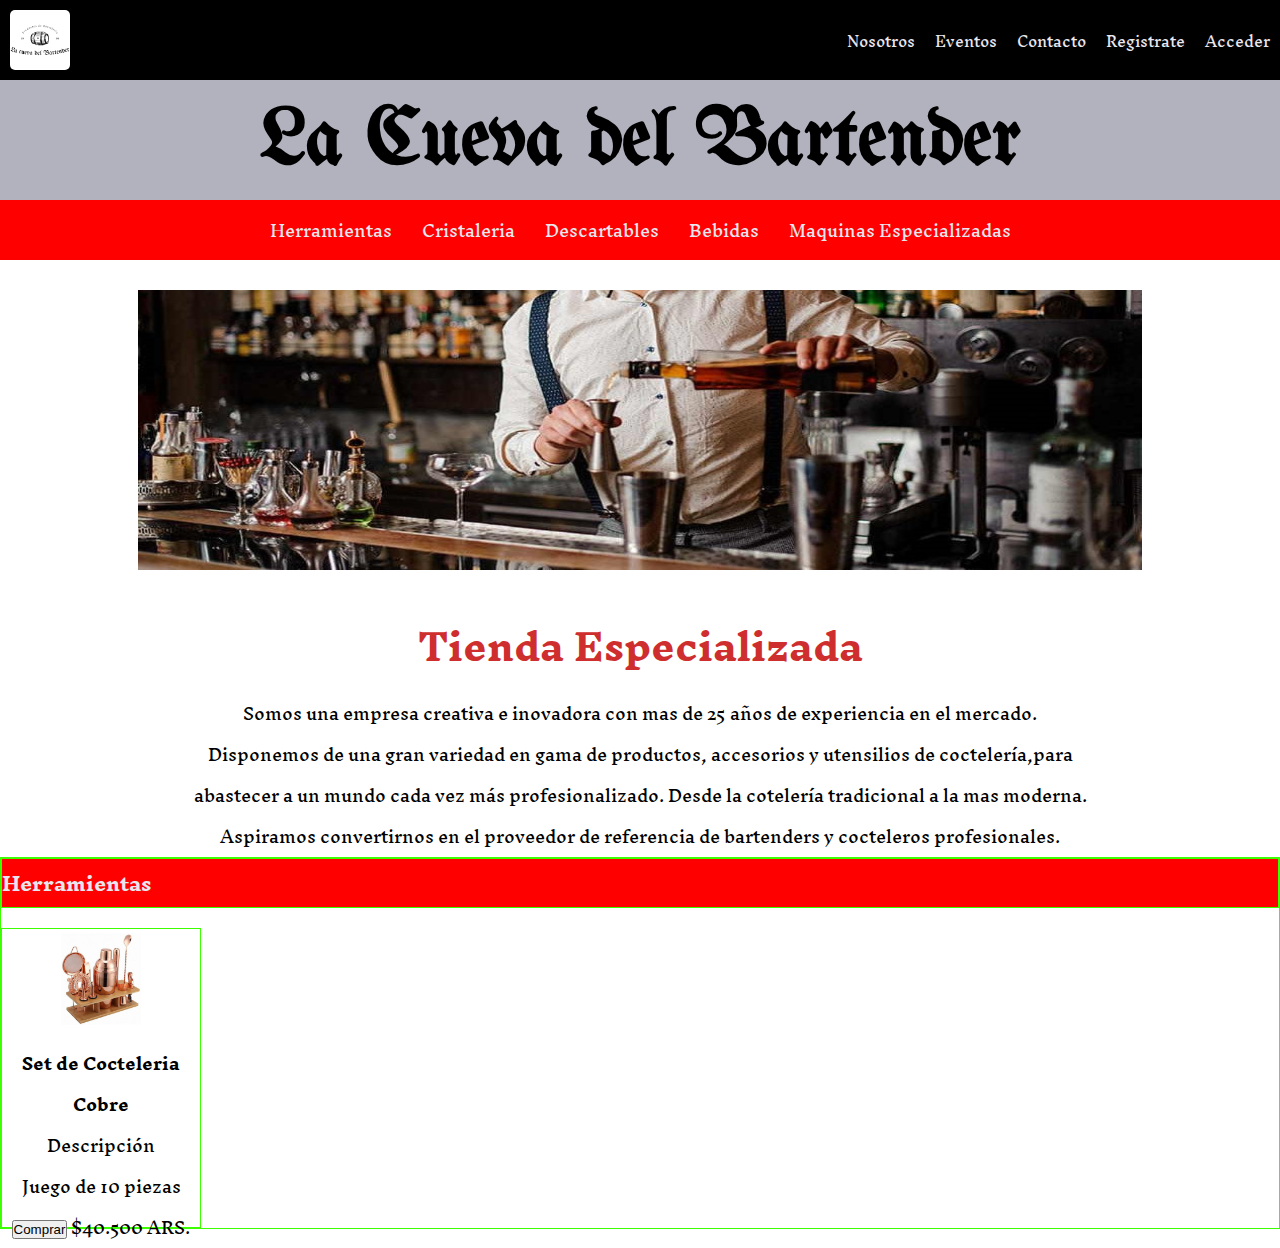
==== index.html @ c46cb863 "add navbar-about" ====
<!DOCTYPE html>
<html lang="en">
  <head>
    <meta charset="UTF-8" />
    <meta name="viewport" content="width=device-width, initial-scale=1.0" />
    <title>La cueva del Bartender</title>
    <link rel="stylesheet" href="/assets/css/styles.css" />
    <link rel="stylesheet" href="/assets/css/mediaqueries.css" />
  </head>
  <body>
    <header>
      <a href="#">
        <img src="/assets/img/Logo.png" alt="logo" class="Logo" />
      </a>
      <nav class="Navbar">
        <ul class="list-navbar">
          <li><a href="#">Nosotros</a></li>
          <li><a href="#">Eventos</a></li>
          <li><a href="#">Contacto</a></li>
          <li><a href="#">Registrate</a></li>
          <li><a href="# ">Acceder</a></li>
        </ul>
      </nav>
    </header>
    <main>
      <div class="page-tittle">
        <h1 class="tittle">La Cueva del Bartender</h1>
      </div>
      <div class="menu-productos">
        <ul class="list-product">
          <li><a href="#">Herramientas</a></li>
          <li><a href="#">Cristaleria</a></li>
          <li><a href="#">Descartables</a></li>
          <li><a href="#">Bebidas</a></li>
          <li><a href="#">Maquinas Especializadas</a></li>
        </ul>
      </div>
      <div class="presentacion">
        <img
          src="/assets/img/presentación.jpg"
          alt="presentación"
          class="presentacion--img"
        />
      </div>

      <div class="about">
        <h2>Tienda Especializada</h2>
        <p>
          Somos una empresa creativa e inovadora con mas de 25 años de
          experiencia en el mercado. Disponemos de una gran variedad en gama de
          productos, accesorios y utensilios de coctelería,para abastecer a un
          mundo cada vez más profesionalizado. Desde la cotelería tradicional a
          la mas moderna. Aspiramos convertirnos en el proveedor de referencia
          de bartenders y cocteleros profesionales.
        </p>
      </div>
      <section class="herramientas">
        <div class="herramientas--tittle">
          <h3>Herramientas</h3>
        </div>
        <div class="herramientas--productos">
          <div class="card-product product-1">
            <div class="product-img">
              <img
                src="/assets/img/set-coctelera.png"
                alt="coctelera"
                class="img"
              />
              <h4>Set de Cocteleria Cobre</h4>
            </div>
            <div class="product-info">
              <p>Descripción</p>
              <p>Juego de 10 piezas</p>
            </div>
            <div class="product-btn">
              <button class="btn">Comprar</button>
              <span>$40.500 ARS.</span>
            </div>
          </div>
        </div>
      </section>
    </main>
  </body>
</html>
---- assets/css/styles.css ----
@import url("https://fonts.googleapis.com/css2?family=Inknut+Antiqua:wght@300;400;500;600;700;800;900&family=UnifrakturMaguntia&display=swap");
* {
  margin: 0;
  padding: 0;
  box-sizing: border-box;
  list-style-type: none;
  text-decoration: none;
}

:root {
  /* Colores */
  --red: rgb(255, 0, 0);
  --redd: #cf2e2e;
  --black: rgb(0, 0, 0);
  --black2: #02050e;
  --gris: #292828d8;
  --gris2: #b2b2be;
  --white: rgb(255, 255, 255);
  --white2: #e9e6ed;
  /* Fonts */
  --maguntia: "UnifrakturMaguntia", cursive;
  --antiqua: "Inknut Antiqua", serif;
  --font-light: 300;
  --font-regular: 400;
  --font-semibold: 600;
  --font-bold: 700;
  --font-black: 900;

  /* Tamaños */
  --font-xs: 10px;
  --font-small: 14px;
  --font-medium: 16px;
  --font-large: 36px;
  --font-Extralarge: 42px;
  --font-Titte: 80px;
}

/* Header */

header {
  display: flex;
  justify-content: space-between;
  text-align: center;
  width: 100%;
  font-family: var(--antiqua);
  color: var(--white2);
  height: 80px;
  background: var(--black);
}

.Logo {
  height: 80px;
  width: 80px;
  padding: 10px;
  border-radius: 15px;
}

.Navbar {
  display: flex;
  justify-content: space-around;
  align-items: center;
  padding: 0px 10px;
}

.list-navbar {
  display: flex;
  justify-content: space-around;
  text-align: center;
  gap: 20px;
}

.list-navbar a {
  color: var(--white2);
  font-size: var(--font-small);
}

/* Main */

main {
  display: flex;
  flex-direction: column;
  justify-content: center;
  align-items: center;
  width: 100%;
}

.page-tittle {
  width: 100%;
  height: 120px;
  text-align: center;
  background: var(--gris2);
}

.tittle {
  font-family: var(--maguntia);
  font-size: var(--font-Titte);
  padding: 20px 0px;
}

.menu-productos {
  display: flex;
  justify-content: space-around;
  align-items: center;
  width: 100%;
  height: 60px;
  background: var(--red);
}
.list-product {
  display: flex;
  justify-content: center;
  text-align: center;
  gap: 30px;
  font-family: var(--antiqua);
  font-size: var(--font-medium);
}

.list-product a {
  color: var(--white2);
}
.presentacion {
  margin-top: 20px;
  width: 100%;
  height: 300px;
  display: flex;
  justify-content: center;
  background: var(--white);
}

.presentacion--img {
  width: 80%;
  padding: 10px;
}

.about {
  display: flex;
  flex-direction: column;
  align-items: center;
  text-align: center;
  width: 70%;
  margin-top: 20px;
  font-family: var(--antiqua);
}
.about h2 {
  font-size: var(--font-large);
  font-weight: var(--font-bold);
  color: var(--redd);
}

.about p {
  font-size: var(--font-medium);
}

/* Herramientas */

.herramientas {
  border: 1px solid rgb(60, 255, 0);
  display: flex;
  flex-direction: column;
  width: 100%;
  font-family: var(--antiqua);
}

.herramientas--tittle {
  border: 1px solid rgb(60, 255, 0);
  background: var(--red);
  color: var(--white2);
}

.herramientas--productos {
  display: flex;
  flex-wrap: wrap;
  margin-top: 20px;
}

.card-product {
  border: 1px solid rgb(60, 255, 0);
  display: flex;
  flex-direction: column;
  text-align: center;
  width: 200px;
  height: 300px;
}

.product-img .img {
  width: 100px;
  height: 100px;
}
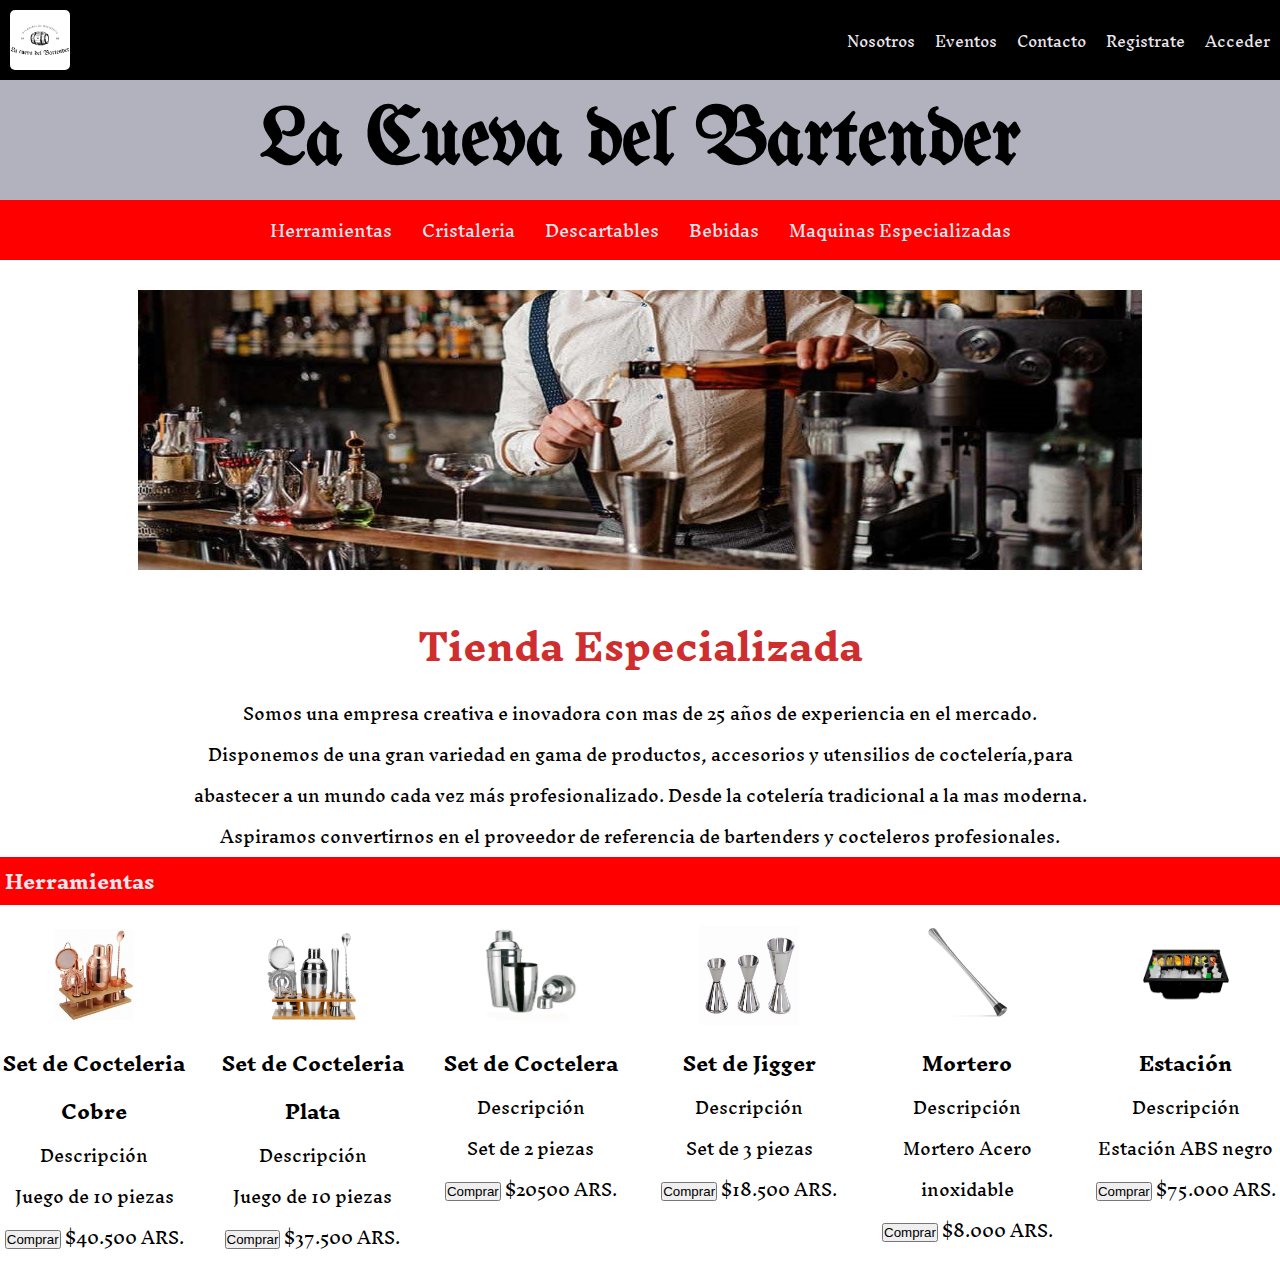
==== commit a5c75e14: "add-card" ====
--- a/index.html
+++ b/index.html
@@ -66,10 +66,10 @@
                 alt="coctelera"
                 class="img"
               />
-              <h4>Set de Cocteleria Cobre</h4>
+              <h3>Set de Cocteleria Cobre</h3>
             </div>
             <div class="product-info">
-              <p>Descripción</p>
+              <p class="info-tittle">Descripción</p>
               <p>Juego de 10 piezas</p>
             </div>
             <div class="product-btn">
@@ -77,6 +77,96 @@
               <span>$40.500 ARS.</span>
             </div>
           </div>
+          <div class="card-product product-2">
+            <div class="product-img">
+              <img
+                src="/assets/img/set-coctelera-plata.png"
+                alt="coctelera"
+                class="img"
+              />
+              <h3>Set de Cocteleria Plata</h3>
+            </div>
+            <div class="product-info">
+              <p class="info-tittle">Descripción</p>
+              <p>Juego de 10 piezas</p>
+            </div>
+            <div class="product-btn">
+              <button class="btn">Comprar</button>
+              <span>$37.500 ARS.</span>
+            </div>
+          </div>
+          <div class="card-product product-3">
+            <div class="product-img">
+              <img
+                src="/assets/img/set-coctelera.webp"
+                alt="coctelera"
+                class="img"
+              />
+              <h3>Set de Coctelera</h3>
+            </div>
+            <div class="product-info">
+              <p class="info-tittle">Descripción</p>
+              <p>Set de 2 piezas</p>
+            </div>
+            <div class="product-btn">
+              <button class="btn">Comprar</button>
+              <span>$20500 ARS.</span>
+            </div>
+          </div>
+          <div class="card-product product-4">
+            <div class="product-img">
+              <img
+                src="/assets/img/set-jigger.jpg"
+                alt="coctelera"
+                class="img"
+              />
+              <h3>Set de Jigger</h3>
+            </div>
+            <div class="product-info">
+              <p class="info-tittle">Descripción</p>
+              <p>Set de 3 piezas</p>
+            </div>
+            <div class="product-btn">
+              <button class="btn">Comprar</button>
+              <span>$18.500 ARS.</span>
+            </div>
+          </div>
+          <div class="card-product product-5">
+            <div class="product-img">
+              <img
+                src="/assets/img/mortero-inoxi.jpg"
+                alt="mortero"
+                class="img"
+              />
+              <h3>Mortero</h3>
+            </div>
+            <div class="product-info">
+              <p class="info-tittle">Descripción</p>
+              <p>Mortero Acero inoxidable</p>
+            </div>
+            <div class="product-btn">
+              <button class="btn">Comprar</button>
+              <span>$8.000 ARS.</span>
+            </div>
+          </div>
+          <div class="card-product product-6">
+            <div class="product-img">
+              <img
+                src="/assets/img/estacion-t-abs.jpg"
+                alt="estacion"
+                class="img"
+              />
+              <h3>Estación</h3>
+            </div>
+            <div class="product-info">
+              <p class="info-tittle">Descripción</p>
+              <p>Estación ABS negro</p>
+            </div>
+            <div class="product-btn">
+              <button class="btn">Comprar</button>
+              <span>$75.000 ARS.</span>
+            </div>
+          </div>
         </div>
       </section>
     </main>
--- a/assets/css/styles.css
+++ b/assets/css/styles.css
@@ -153,7 +153,6 @@
 /* Herramientas */
 
 .herramientas {
-  border: 1px solid rgb(60, 255, 0);
   display: flex;
   flex-direction: column;
   width: 100%;
@@ -161,27 +160,33 @@
 }
 
 .herramientas--tittle {
-  border: 1px solid rgb(60, 255, 0);
   background: var(--red);
   color: var(--white2);
+  padding: 0px 5px;
 }
 
 .herramientas--productos {
   display: flex;
-  flex-wrap: wrap;
+  justify-content: center;
+  align-items: center;
+  gap: 30px;
   margin-top: 20px;
 }
 
 .card-product {
-  border: 1px solid rgb(60, 255, 0);
   display: flex;
   flex-direction: column;
   text-align: center;
   width: 200px;
-  height: 300px;
+  height: 350px;
 }
 
 .product-img .img {
   width: 100px;
   height: 100px;
 }
+
+.product-info {
+  display: flex;
+  flex-direction: column;
+}
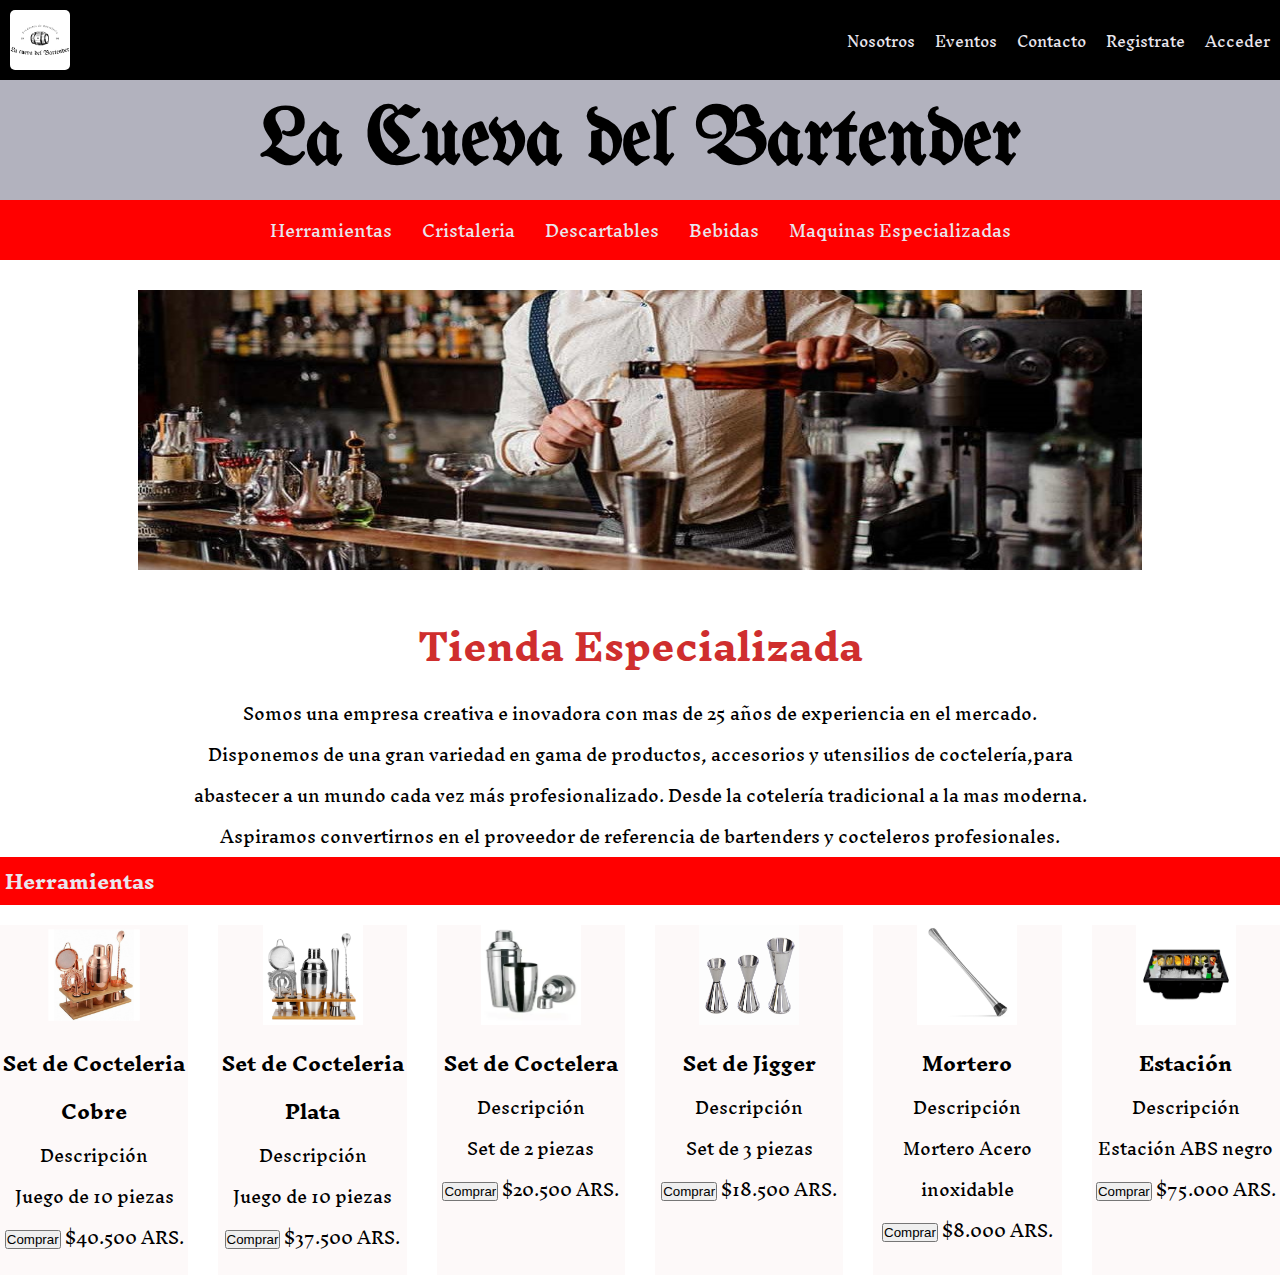
==== commit 7136117d: "add-color" ====
--- a/index.html
+++ b/index.html
@@ -110,7 +110,7 @@
             </div>
             <div class="product-btn">
               <button class="btn">Comprar</button>
-              <span>$20500 ARS.</span>
+              <span>$20.500 ARS.</span>
             </div>
           </div>
           <div class="card-product product-4">
--- a/assets/css/styles.css
+++ b/assets/css/styles.css
@@ -15,6 +15,7 @@
   --black2: #02050e;
   --gris: #292828d8;
   --gris2: #b2b2be;
+  --gris3: #fdf9f9;
   --white: rgb(255, 255, 255);
   --white2: #e9e6ed;
   /* Fonts */
@@ -179,6 +180,7 @@
   text-align: center;
   width: 200px;
   height: 350px;
+  background: var(--gris3);
 }
 
 .product-img .img {
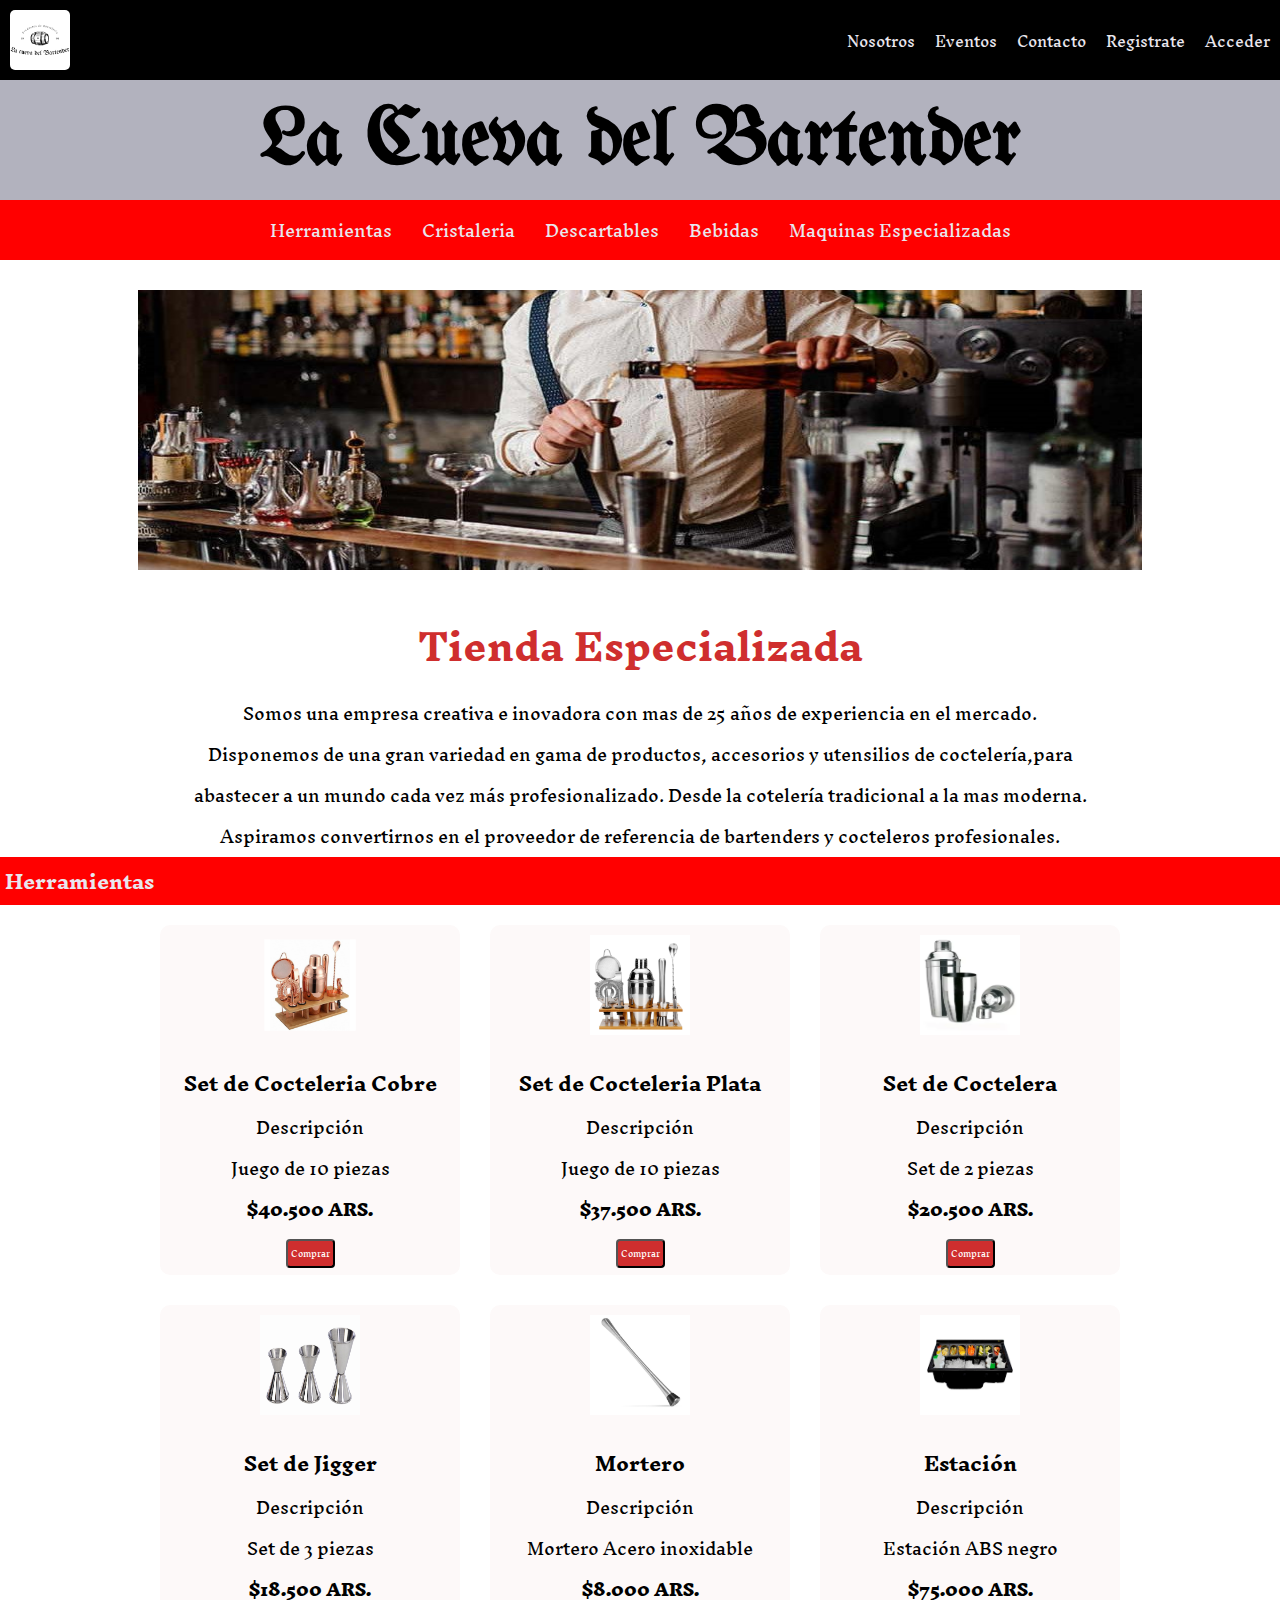
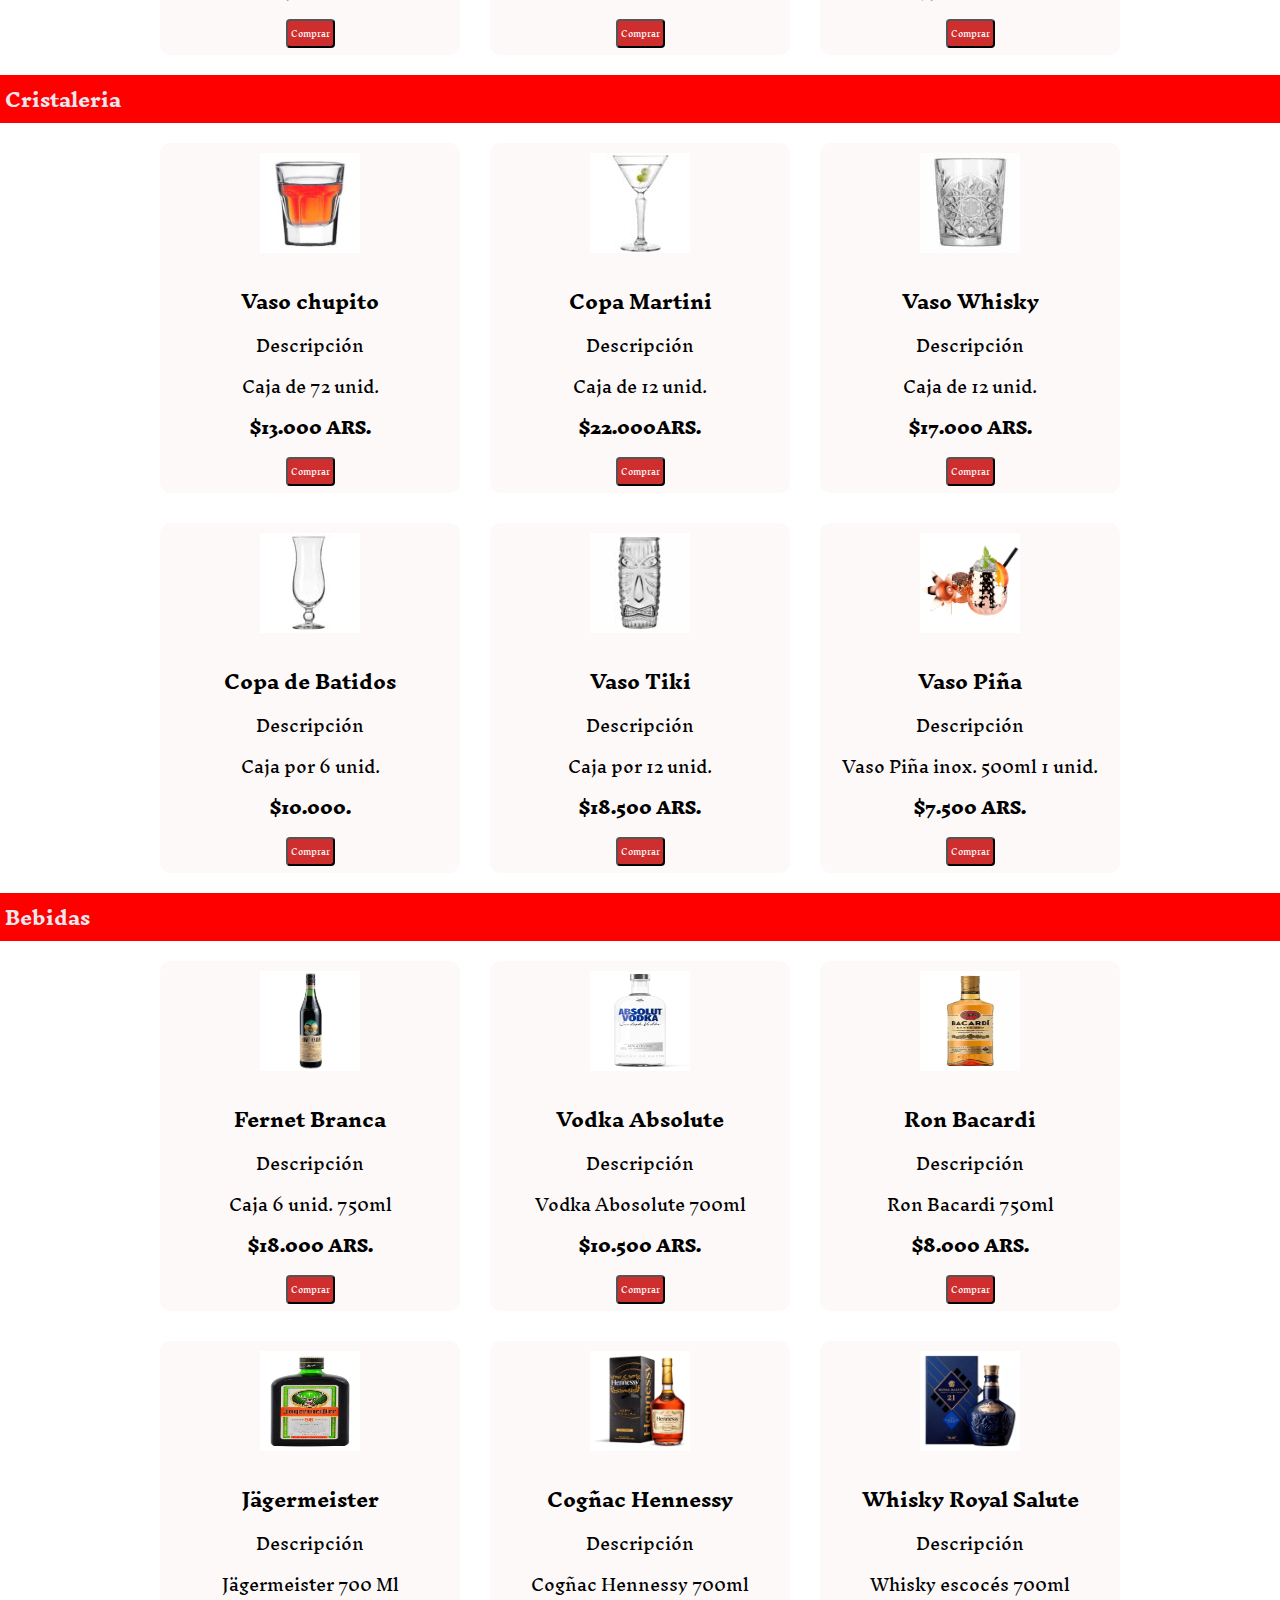
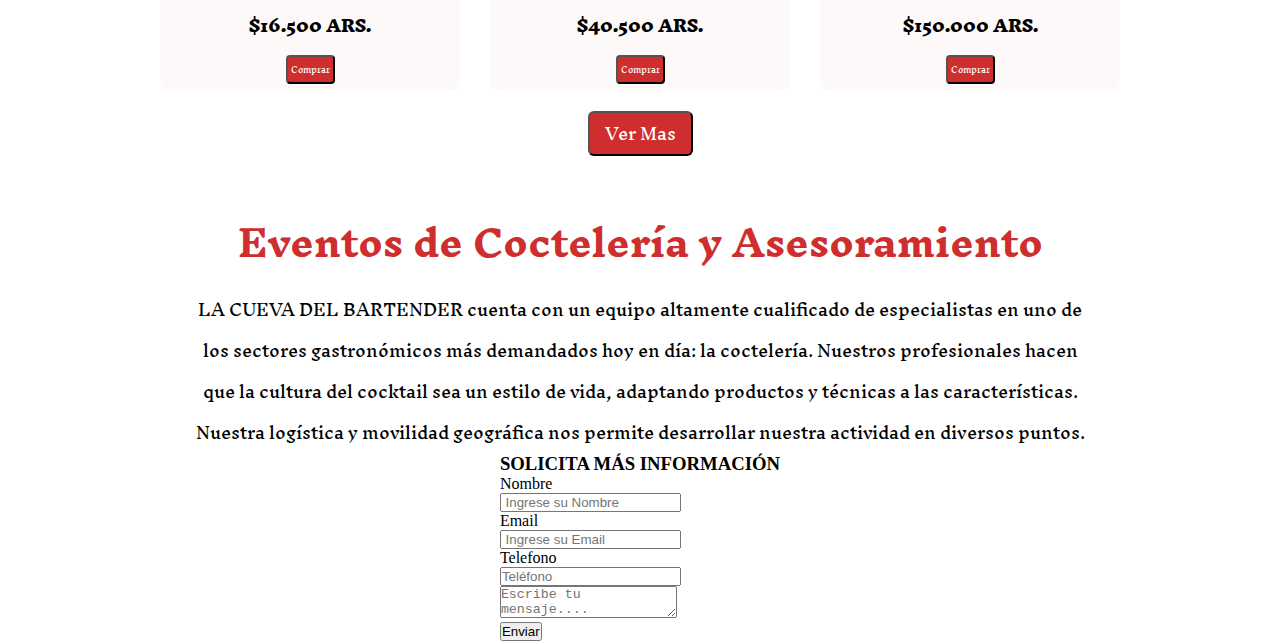
==== commit e56cc415: "add-cambios" ====
--- a/index.html
+++ b/index.html
@@ -14,7 +14,7 @@
       </a>
       <nav class="Navbar">
         <ul class="list-navbar">
-          <li><a href="#">Nosotros</a></li>
+          <li><a href="#about">Nosotros</a></li>
           <li><a href="#">Eventos</a></li>
           <li><a href="#">Contacto</a></li>
           <li><a href="#">Registrate</a></li>
@@ -43,7 +43,7 @@
         />
       </div>
 
-      <div class="about">
+      <div id="about" class="about">
         <h2>Tienda Especializada</h2>
         <p>
           Somos una empresa creativa e inovadora con mas de 25 años de
@@ -71,10 +71,10 @@
             <div class="product-info">
               <p class="info-tittle">Descripción</p>
               <p>Juego de 10 piezas</p>
-            </div>
-            <div class="product-btn">
-              <button class="btn">Comprar</button>
               <span>$40.500 ARS.</span>
+            </div>
+            <div class="product-btn">
+              <button class="btn">Comprar</button>
             </div>
           </div>
           <div class="card-product product-2">
@@ -89,10 +89,10 @@
             <div class="product-info">
               <p class="info-tittle">Descripción</p>
               <p>Juego de 10 piezas</p>
-            </div>
-            <div class="product-btn">
-              <button class="btn">Comprar</button>
               <span>$37.500 ARS.</span>
+            </div>
+            <div class="product-btn">
+              <button class="btn">Comprar</button>
             </div>
           </div>
           <div class="card-product product-3">
@@ -107,10 +107,10 @@
             <div class="product-info">
               <p class="info-tittle">Descripción</p>
               <p>Set de 2 piezas</p>
-            </div>
-            <div class="product-btn">
-              <button class="btn">Comprar</button>
               <span>$20.500 ARS.</span>
+            </div>
+            <div class="product-btn">
+              <button class="btn">Comprar</button>
             </div>
           </div>
           <div class="card-product product-4">
@@ -125,10 +125,10 @@
             <div class="product-info">
               <p class="info-tittle">Descripción</p>
               <p>Set de 3 piezas</p>
-            </div>
-            <div class="product-btn">
-              <button class="btn">Comprar</button>
               <span>$18.500 ARS.</span>
+            </div>
+            <div class="product-btn">
+              <button class="btn">Comprar</button>
             </div>
           </div>
           <div class="card-product product-5">
@@ -143,10 +143,10 @@
             <div class="product-info">
               <p class="info-tittle">Descripción</p>
               <p>Mortero Acero inoxidable</p>
-            </div>
-            <div class="product-btn">
-              <button class="btn">Comprar</button>
               <span>$8.000 ARS.</span>
+            </div>
+            <div class="product-btn">
+              <button class="btn">Comprar</button>
             </div>
           </div>
           <div class="card-product product-6">
@@ -161,11 +161,236 @@
             <div class="product-info">
               <p class="info-tittle">Descripción</p>
               <p>Estación ABS negro</p>
-            </div>
-            <div class="product-btn">
-              <button class="btn">Comprar</button>
               <span>$75.000 ARS.</span>
             </div>
+            <div class="product-btn">
+              <button class="btn">Comprar</button>
+            </div>
+          </div>
+        </div>
+      </section>
+      <section class="Cristaleria">
+        <div class="Cristaleria--tittle">
+          <h3>Cristaleria</h3>
+        </div>
+        <div class="Cristaleria--productos">
+          <div class="card-product product-7">
+            <div class="product-img">
+              <img src="/assets/img/Short.jpg" alt="Short" class="img" />
+              <h3>Vaso chupito</h3>
+            </div>
+            <div class="product-info">
+              <p class="info-tittle">Descripción</p>
+              <p>Caja de 72 unid.</p>
+              <span>$13.000 ARS.</span>
+            </div>
+            <div class="product-btn">
+              <button class="btn">Comprar</button>
+            </div>
+          </div>
+          <div class="card-product product-8">
+            <div class="product-img">
+              <img src="/assets/img/Martini.jpg" alt="Martini" class="img" />
+              <h3>Copa Martini</h3>
+            </div>
+            <div class="product-info">
+              <p class="info-tittle">Descripción</p>
+              <p>Caja de 12 unid.</p>
+              <span>$22.000ARS.</span>
+            </div>
+            <div class="product-btn">
+              <button class="btn">Comprar</button>
+            </div>
+          </div>
+          <div class="card-product product-9">
+            <div class="product-img">
+              <img src="/assets/img/Whisky.jpg" alt="Whisky" class="img" />
+              <h3>Vaso Whisky</h3>
+            </div>
+            <div class="product-info">
+              <p class="info-tittle">Descripción</p>
+              <p>Caja de 12 unid.</p>
+              <span>$17.000 ARS.</span>
+            </div>
+            <div class="product-btn">
+              <button class="btn">Comprar</button>
+            </div>
+          </div>
+          <div class="card-product product-10">
+            <div class="product-img">
+              <img src="/assets/img/batido.jpg" alt="Batido" class="img" />
+              <h3>Copa de Batidos</h3>
+            </div>
+            <div class="product-info">
+              <p class="info-tittle">Descripción</p>
+              <p>Caja por 6 unid.</p>
+              <span>$10.000.</span>
+            </div>
+            <div class="product-btn">
+              <button class="btn">Comprar</button>
+            </div>
+          </div>
+          <div class="card-product product-11">
+            <div class="product-img">
+              <img src="/assets/img/Tiki.jpg" alt="Tiki" class="img" />
+              <h3>Vaso Tiki</h3>
+            </div>
+            <div class="product-info">
+              <p class="info-tittle">Descripción</p>
+              <p>Caja por 12 unid.</p>
+              <span>$18.500 ARS.</span>
+            </div>
+            <div class="product-btn">
+              <button class="btn">Comprar</button>
+            </div>
+          </div>
+          <div class="card-product product-12">
+            <div class="product-img">
+              <img src="/assets/img/vasopiña.jpg" alt="Piña" class="img" />
+              <h3>Vaso Piña</h3>
+            </div>
+            <div class="product-info">
+              <p class="info-tittle">Descripción</p>
+              <p>Vaso Piña inox. 500ml 1 unid.</p>
+              <span>$7.500 ARS.</span>
+            </div>
+            <div class="product-btn">
+              <button class="btn">Comprar</button>
+            </div>
+          </div>
+        </div>
+      </section>
+      <section class="Bebidas">
+        <div class="Bebidas--tittle">
+          <h3>Bebidas</h3>
+        </div>
+        <div class="Bebidas--productos">
+          <div class="card-product product-13">
+            <div class="product-img">
+              <img src="/assets/img/Fernet.jpg" alt="Fernet" class="img" />
+              <h3>Fernet Branca</h3>
+            </div>
+            <div class="product-info">
+              <p class="info-tittle">Descripción</p>
+              <p>Caja 6 unid. 750ml</p>
+              <span>$18.000 ARS.</span>
+            </div>
+            <div class="product-btn">
+              <button class="btn">Comprar</button>
+            </div>
+          </div>
+          <div class="card-product product-14">
+            <div class="product-img">
+              <img src="/assets/img/Vodka.webp" alt="Vodka" class="img" />
+              <h3>Vodka Absolute</h3>
+            </div>
+            <div class="product-info">
+              <p class="info-tittle">Descripción</p>
+              <p>Vodka Abosolute 700ml</p>
+              <span>$10.500 ARS.</span>
+            </div>
+            <div class="product-btn">
+              <button class="btn">Comprar</button>
+            </div>
+          </div>
+          <div class="card-product product-15">
+            <div class="product-img">
+              <img src="/assets/img/Ron.webp" alt="Ron" class="img" />
+              <h3>Ron Bacardi</h3>
+            </div>
+            <div class="product-info">
+              <p class="info-tittle">Descripción</p>
+              <p>Ron Bacardi 750ml</p>
+              <span>$8.000 ARS.</span>
+            </div>
+            <div class="product-btn">
+              <button class="btn">Comprar</button>
+            </div>
+          </div>
+          <div class="card-product product-16">
+            <div class="product-img">
+              <img src="/assets/img/Jagger.webp" alt="Jagger" class="img" />
+              <h3>Jägermeister</h3>
+            </div>
+            <div class="product-info">
+              <p class="info-tittle">Descripción</p>
+              <p>Jägermeister 700 Ml</p>
+              <span>$16.500 ARS.</span>
+            </div>
+            <div class="product-btn">
+              <button class="btn">Comprar</button>
+            </div>
+          </div>
+          <div class="card-product product-17">
+            <div class="product-img">
+              <img src="/assets/img/Cognac.webp" alt="Cognac" class="img" />
+              <h3>Cogñac Hennessy</h3>
+            </div>
+            <div class="product-info">
+              <p class="info-tittle">Descripción</p>
+              <p>Cogñac Hennessy 700ml</p>
+              <span>$40.500 ARS.</span>
+            </div>
+            <div class="product-btn">
+              <button class="btn">Comprar</button>
+            </div>
+          </div>
+          <div class="card-product product-18">
+            <div class="product-img">
+              <img src="/assets/img/Whisky.webp" alt="Whisky" class="img" />
+              <h3>Whisky Royal Salute</h3>
+            </div>
+            <div class="product-info">
+              <p class="info-tittle">Descripción</p>
+              <p>Whisky escocés 700ml</p>
+              <span>$150.000 ARS.</span>
+            </div>
+            <div class="product-btn">
+              <button class="btn">Comprar</button>
+            </div>
+          </div>
+        </div>
+      </section>
+      <button class="btn-scroll">Ver Mas</button>
+
+      <section class="eventos">
+        <h2>Eventos de Coctelería y Asesoramiento</h2>
+        <p>
+          LA CUEVA DEL BARTENDER cuenta con un equipo altamente cualificado de
+          especialistas en uno de los sectores gastronómicos más demandados hoy
+          en día: la coctelería. Nuestros profesionales hacen que la cultura del
+          cocktail sea un estilo de vida, adaptando productos y técnicas a las
+          características. Nuestra logística y movilidad geográfica nos permite
+          desarrollar nuestra actividad en diversos puntos.
+        </p>
+      </section>
+      <section id="contacto">
+        <div class="contacto">
+          <h3>SOLICITA MÁS INFORMACIÓN</h3>
+          <div>
+            <p>Nombre</p>
+            <input placeholder=" Ingrese su Nombre" type="text" />
+          </div>
+          <div>
+            <p>Email</p>
+            <input placeholder=" Ingrese su Email" type="email" />
+          </div>
+          <div>
+            <p>Telefono</p>
+            <input placeholder="Teléfono" type="tel" />
+          </div>
+          <div class="textarea">
+            <textarea placeholder="Escribe tu mensaje...."></textarea>
+          </div>
+          <div>
+            <button
+              name="submit"
+              type="submit"
+              id="contact-submit"
+              data-submit="...Sending"
+            >
+              Enviar
+            </button>
           </div>
         </div>
       </section>
--- a/assets/css/styles.css
+++ b/assets/css/styles.css
@@ -28,6 +28,7 @@
   --font-black: 900;
 
   /* Tamaños */
+  --font-xxs: 8px;
   --font-xs: 10px;
   --font-small: 14px;
   --font-medium: 16px;
@@ -42,6 +43,7 @@
   display: flex;
   justify-content: space-between;
   text-align: center;
+  position: fixed;
   width: 100%;
   font-family: var(--antiqua);
   color: var(--white2);
@@ -75,6 +77,10 @@
   font-size: var(--font-small);
 }
 
+.list-navbar a:hover {
+  border-bottom: 3px solid var(--gris2);
+  color: var(--redd);
+}
 /* Main */
 
 main {
@@ -90,6 +96,7 @@
   height: 120px;
   text-align: center;
   background: var(--gris2);
+  margin-top: 80px;
 }
 
 .tittle {
@@ -118,6 +125,10 @@
 .list-product a {
   color: var(--white2);
 }
+
+.list-product a:hover {
+  border-bottom: 3px solid var(--gris2);
+}
 .presentacion {
   margin-top: 20px;
   width: 100%;
@@ -151,44 +162,100 @@
   font-size: var(--font-medium);
 }
 
-/* Herramientas */
-
-.herramientas {
-  display: flex;
-  flex-direction: column;
-  width: 100%;
-  font-family: var(--antiqua);
-}
-
-.herramientas--tittle {
+/* Botones */
+.btn {
+  padding: 2px 3px;
+  border-radius: 4px;
+  background-color: var(--redd);
+  font-family: var(--antiqua);
+  font-size: var(--font-xxs);
+  color: var(--white);
+}
+
+.btn-scroll {
+  font-family: var(--antiqua);
+  font-size: var(--font-medium);
+  background-color: var(--redd);
+  color: var(--white);
+  padding: 0 15px;
+  border-radius: 6px;
+}
+/* Secciones Productos*/
+
+.herramientas,
+.Cristaleria,
+.Bebidas {
+  display: flex;
+  flex-direction: column;
+  width: 100%;
+  font-family: var(--antiqua);
+}
+
+.herramientas--tittle,
+.Cristaleria--tittle,
+.Bebidas--tittle {
   background: var(--red);
   color: var(--white2);
   padding: 0px 5px;
 }
 
-.herramientas--productos {
-  display: flex;
-  justify-content: center;
-  align-items: center;
+.herramientas--productos,
+.Cristaleria--productos,
+.Bebidas--productos {
+  display: flex;
+  justify-content: center;
+  flex-wrap: wrap;
+  align-items: center;
+  max-width: 1000px;
   gap: 30px;
-  margin-top: 20px;
-}
+  margin: 20px auto;
+}
+
+/* Card */
 
 .card-product {
   display: flex;
   flex-direction: column;
   text-align: center;
-  width: 200px;
+  width: 300px;
   height: 350px;
   background: var(--gris3);
+  border-radius: 10px;
 }
 
 .product-img .img {
   width: 100px;
   height: 100px;
+  margin: 10px auto;
 }
 
 .product-info {
   display: flex;
   flex-direction: column;
 }
+.product-info span {
+  font-size: var(--font-medium);
+  font-weight: var(--font-black);
+}
+
+/* seccion eventos */
+
+.eventos {
+  display: flex;
+  flex-direction: column;
+  align-items: center;
+  text-align: center;
+  width: 70%;
+  margin-top: 40px;
+  font-family: var(--antiqua);
+}
+
+.eventos h2 {
+  font-size: var(--font-large);
+  font-weight: var(--font-bold);
+  color: var(--redd);
+}
+
+.eventos p {
+  font-size: var(--font-medium);
+}
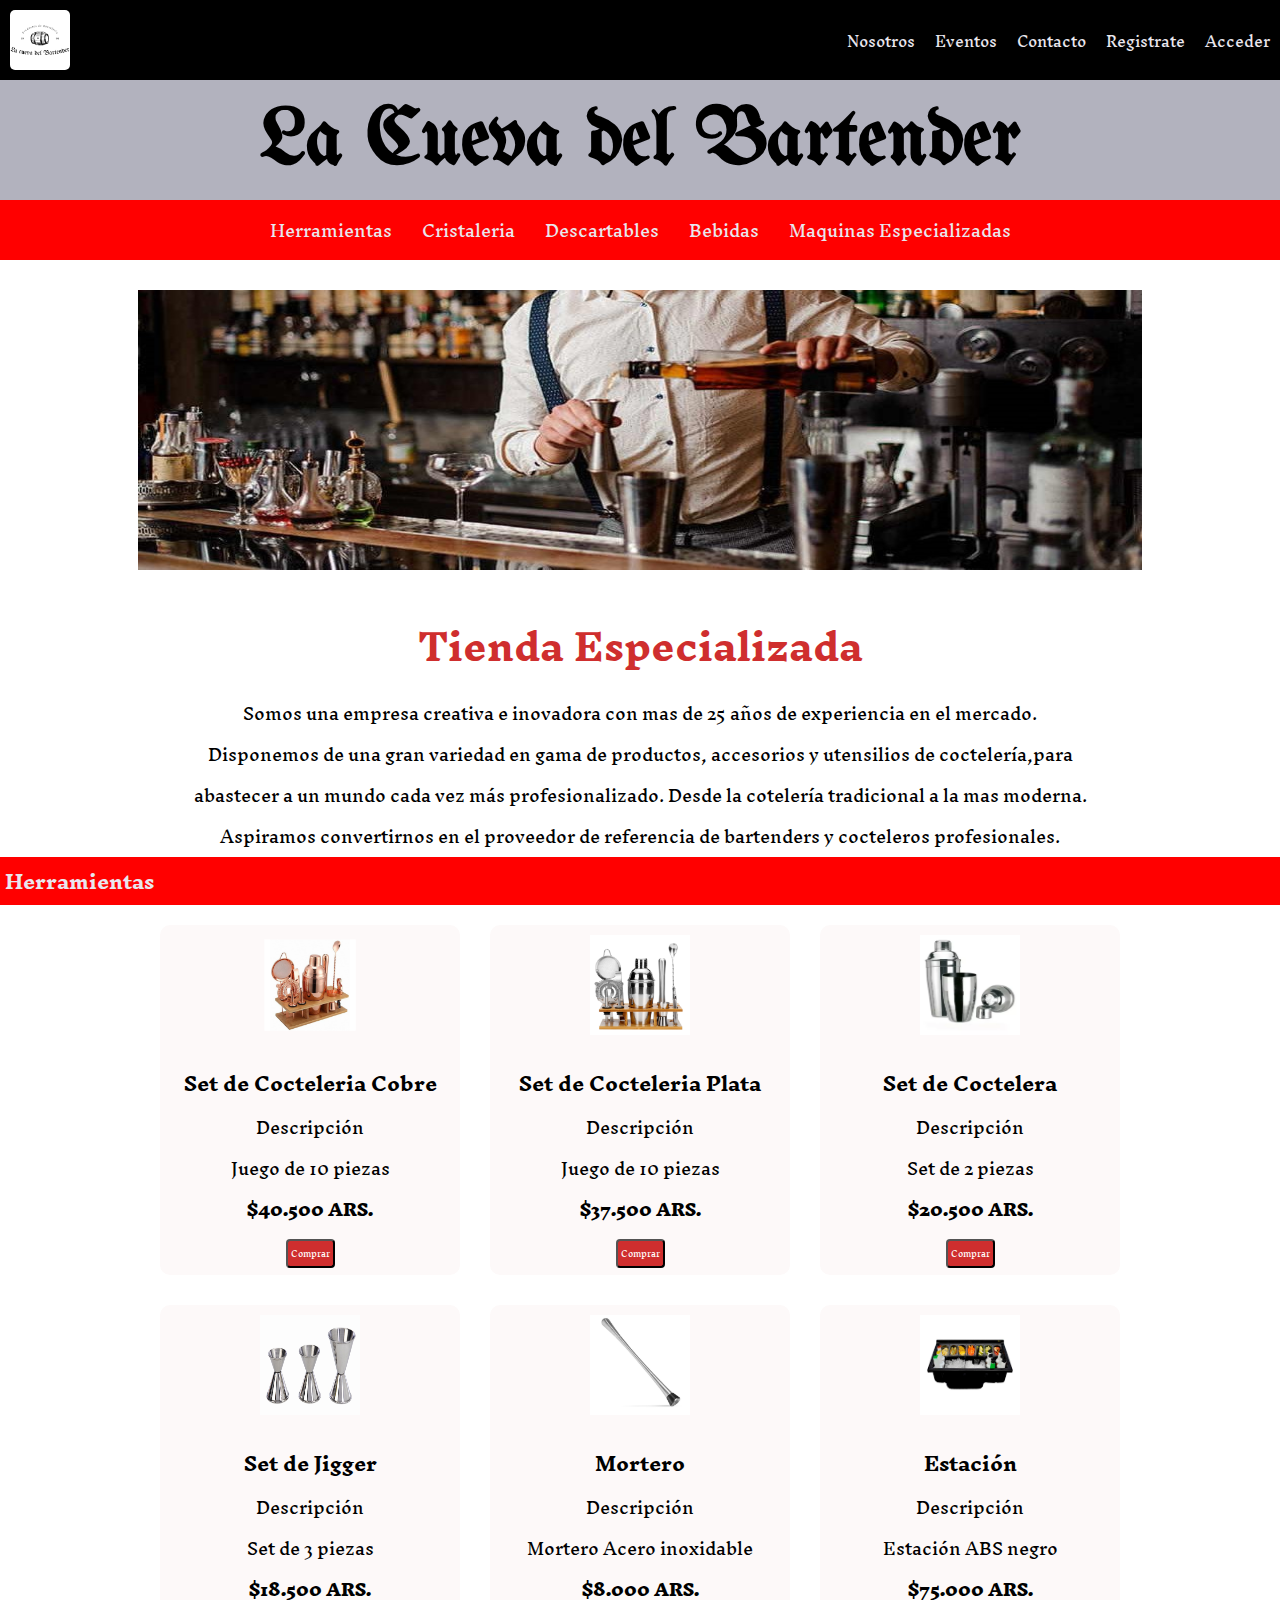
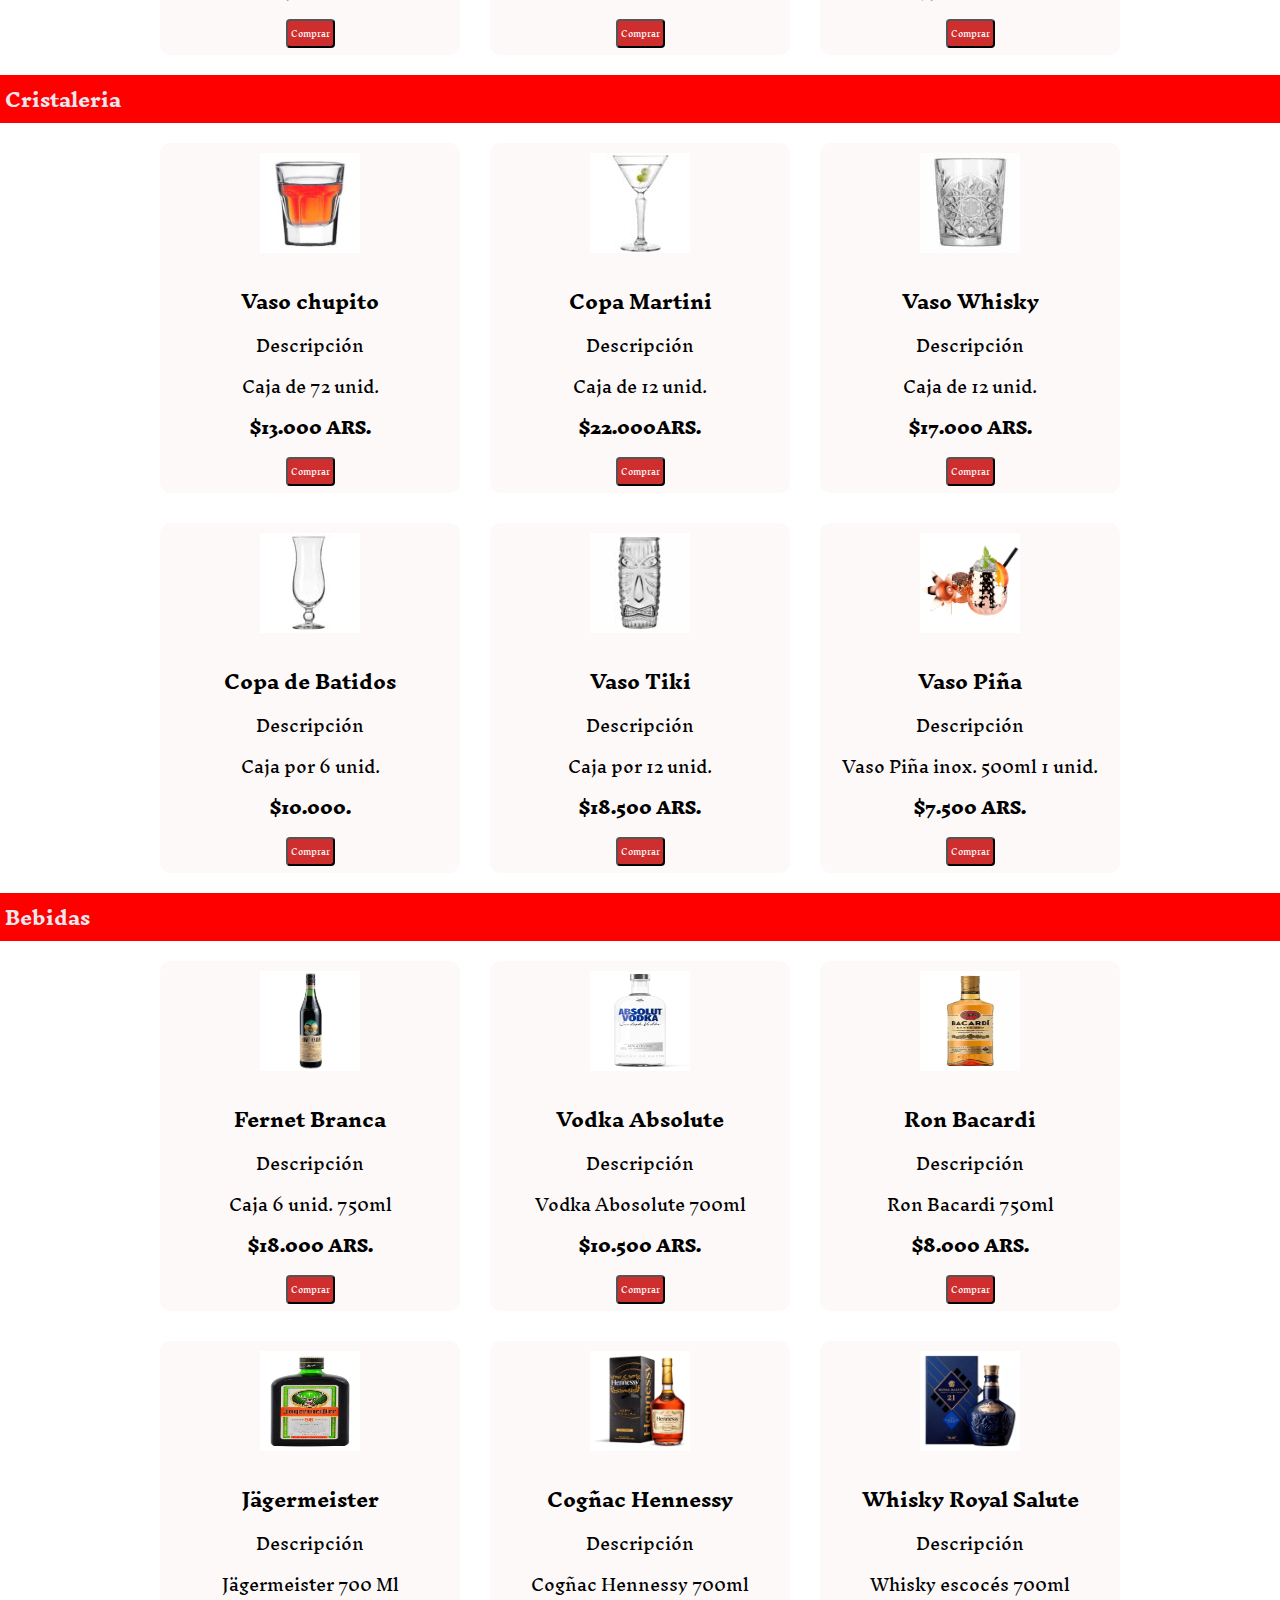
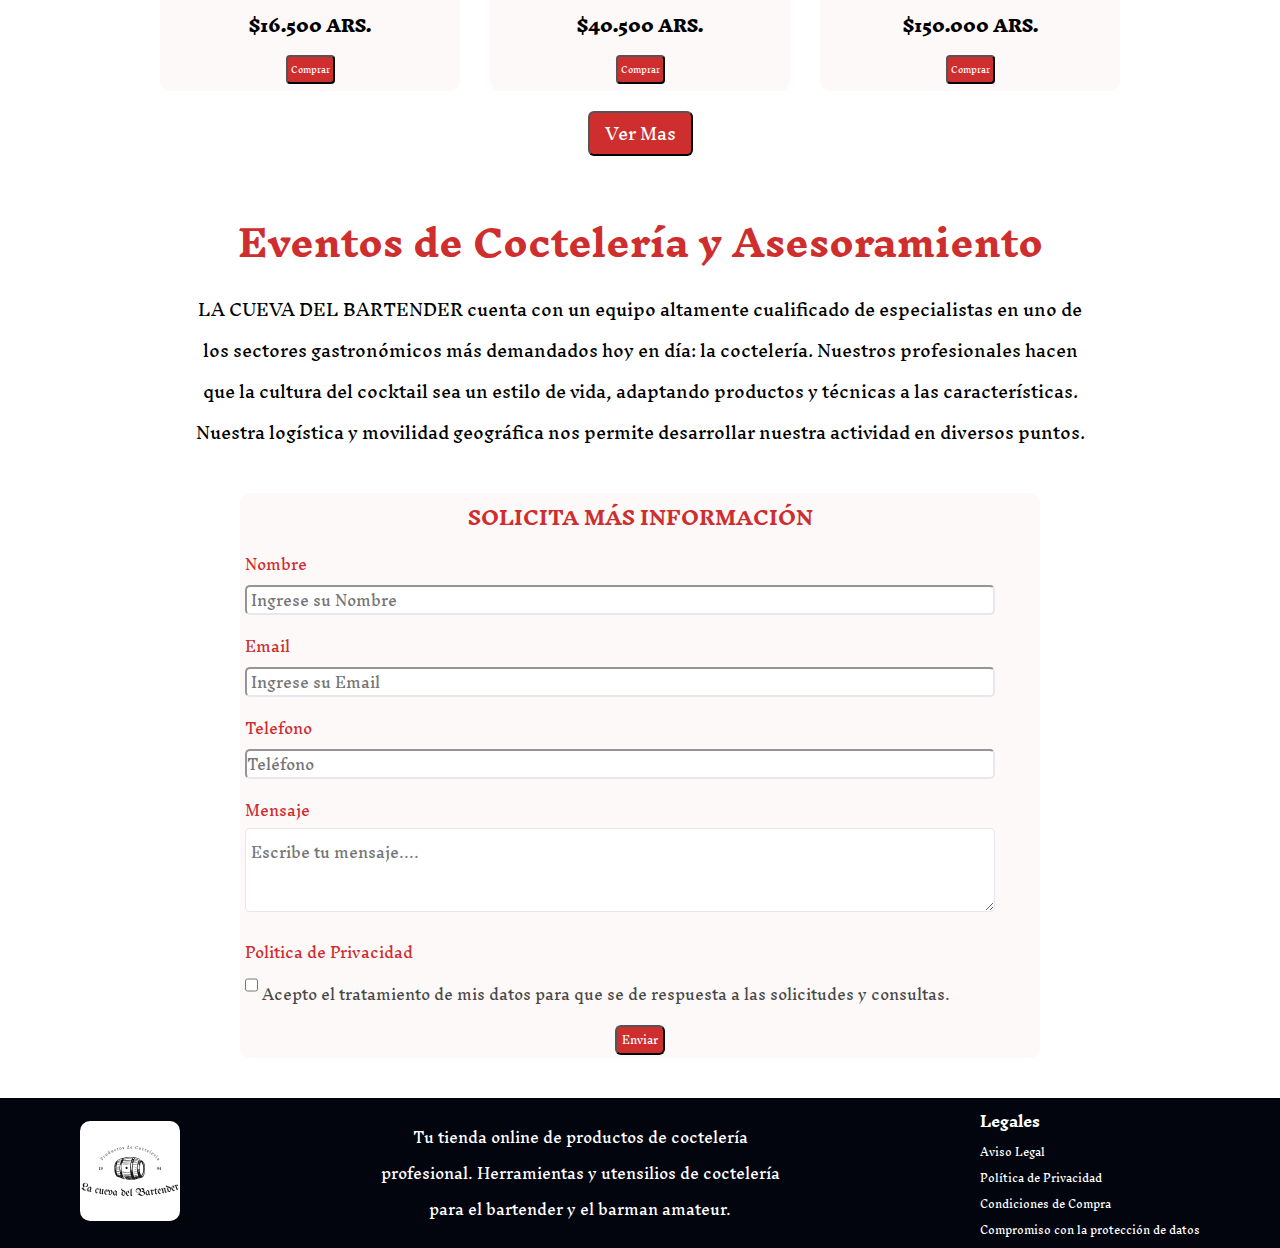
==== commit 80f1f173: "finalizacion" ====
--- a/index.html
+++ b/index.html
@@ -9,16 +9,20 @@
   </head>
   <body>
     <header>
-      <a href="#">
+      <a href="/index.html">
         <img src="/assets/img/Logo.png" alt="logo" class="Logo" />
       </a>
       <nav class="Navbar">
+        <label for="menu-toggle" class="menu-label">
+          <img src="./assets/img/menu.png" alt="Menu" />
+        </label>
+        <input type="checkbox" id="menu-toggle" />
         <ul class="list-navbar">
           <li><a href="#about">Nosotros</a></li>
-          <li><a href="#">Eventos</a></li>
-          <li><a href="#">Contacto</a></li>
-          <li><a href="#">Registrate</a></li>
-          <li><a href="# ">Acceder</a></li>
+          <li><a href="#eventos">Eventos</a></li>
+          <li><a href="#contacto">Contacto</a></li>
+          <li><a href="/assets/page/Registro.html">Registrate</a></li>
+          <li><a href="/assets/page/Usuario.html">Acceder</a></li>
         </ul>
       </nav>
     </header>
@@ -27,11 +31,15 @@
         <h1 class="tittle">La Cueva del Bartender</h1>
       </div>
       <div class="menu-productos">
+        <label for="menu-toggle2" class="menu-label2">
+          <img src="./assets/img/menu.png" alt="Menu2" />
+        </label>
+        <input type="checkbox" id="menu-toggle2" />
         <ul class="list-product">
-          <li><a href="#">Herramientas</a></li>
-          <li><a href="#">Cristaleria</a></li>
+          <li><a href="#Herramientas">Herramientas</a></li>
+          <li><a href="#Cristaleria">Cristaleria</a></li>
           <li><a href="#">Descartables</a></li>
-          <li><a href="#">Bebidas</a></li>
+          <li><a href="#Bebidas">Bebidas</a></li>
           <li><a href="#">Maquinas Especializadas</a></li>
         </ul>
       </div>
@@ -54,7 +62,7 @@
           de bartenders y cocteleros profesionales.
         </p>
       </div>
-      <section class="herramientas">
+      <section id="Herramientas" class="herramientas">
         <div class="herramientas--tittle">
           <h3>Herramientas</h3>
         </div>
@@ -169,7 +177,7 @@
           </div>
         </div>
       </section>
-      <section class="Cristaleria">
+      <section id="Cristaleria" class="Cristaleria">
         <div class="Cristaleria--tittle">
           <h3>Cristaleria</h3>
         </div>
@@ -260,7 +268,7 @@
           </div>
         </div>
       </section>
-      <section class="Bebidas">
+      <section id="Bebidas" class="Bebidas">
         <div class="Bebidas--tittle">
           <h3>Bebidas</h3>
         </div>
@@ -353,7 +361,7 @@
       </section>
       <button class="btn-scroll">Ver Mas</button>
 
-      <section class="eventos">
+      <section id="eventos" class="eventos">
         <h2>Eventos de Coctelería y Asesoramiento</h2>
         <p>
           LA CUEVA DEL BARTENDER cuenta con un equipo altamente cualificado de
@@ -367,33 +375,59 @@
       <section id="contacto">
         <div class="contacto">
           <h3>SOLICITA MÁS INFORMACIÓN</h3>
-          <div>
+          <div class="contacto--Nombre">
             <p>Nombre</p>
             <input placeholder=" Ingrese su Nombre" type="text" />
           </div>
-          <div>
+          <div class="contacto--Email">
             <p>Email</p>
             <input placeholder=" Ingrese su Email" type="email" />
           </div>
-          <div>
+          <div class="contacto--telefono">
             <p>Telefono</p>
             <input placeholder="Teléfono" type="tel" />
           </div>
-          <div class="textarea">
+          <div class="contacto--textarea">
+            <p>Mensaje</p>
             <textarea placeholder="Escribe tu mensaje...."></textarea>
           </div>
-          <div>
-            <button
-              name="submit"
-              type="submit"
-              id="contact-submit"
-              data-submit="...Sending"
+          <div class="contacto--terminos">
+            <p>Politica de Privacidad</p>
+            <input type="checkbox" id="terms" />
+            <label for="terms"
+              >Acepto el tratamiento de mis datos para que se de respuesta a las
+              solicitudes y consultas.</label
             >
-              Enviar
-            </button>
+          </div>
+          <div class="submit">
+            <button class="btn-submit" type="submit">Enviar</button>
           </div>
         </div>
       </section>
     </main>
+    <footer>
+      <div class="footer">
+        <div class="logo--footer">
+          <img src="/assets/img/Logo.png" alt="Logo" />
+        </div>
+        <div class="slogan--footer">
+          <p>
+            Tu tienda online de productos de coctelería profesional.
+            Herramientas y utensilios de coctelería para el bartender y el
+            barman amateur.
+          </p>
+        </div>
+        <div class="legales--footer">
+          <h3>Legales</h3>
+          <ul>
+            <li><a href="#">Aviso Legal</a></li>
+            <li><a href="#">Política de Privacidad</a></li>
+            <li><a href="#">Condiciones de Compra</a></li>
+            <li><a href="#">Compromiso con la protección de datos</a></li>
+            <li></li>
+          </ul>
+        </div>
+      </div>
+    </footer>
   </body>
 </html>
--- a/assets/css/styles.css
+++ b/assets/css/styles.css
@@ -33,7 +33,7 @@
   --font-small: 14px;
   --font-medium: 16px;
   --font-large: 36px;
-  --font-Extralarge: 42px;
+  --font-Extralarge: 60px;
   --font-Titte: 80px;
 }
 
@@ -49,6 +49,7 @@
   color: var(--white2);
   height: 80px;
   background: var(--black);
+  z-index: 2;
 }
 
 .Logo {
@@ -65,6 +66,10 @@
   padding: 0px 10px;
 }
 
+#menu-toggle,
+.menu-label {
+  display: none;
+}
 .list-navbar {
   display: flex;
   justify-content: space-around;
@@ -112,6 +117,10 @@
   width: 100%;
   height: 60px;
   background: var(--red);
+}
+#menu-toggle2,
+.menu-label2 {
+  display: none;
 }
 .list-product {
   display: flex;
@@ -259,3 +268,121 @@
 .eventos p {
   font-size: var(--font-medium);
 }
+
+/*Sección Contactos */
+
+.contacto {
+  border-radius: 10px;
+  width: 800px;
+  background-color: var(--gris3);
+  font-family: var(--antiqua);
+  margin-top: 40px;
+  display: flex;
+  flex-direction: column;
+  text-align: start;
+  color: var(--redd);
+}
+
+.contacto h3 {
+  text-align: center;
+  font-weight: var(--font-bold);
+}
+
+.contacto--Nombre,
+.contacto--Email,
+.contacto--telefono,
+.contacto--textarea {
+  padding: 5px 5px;
+  font-size: var(--font-small);
+  font-weight: var(--font-medium);
+}
+
+input {
+  width: 750px;
+  border-radius: 5px;
+  border-color: var(--white2);
+  height: 30px;
+  font-family: var(--antiqua);
+  font-size: var(--font-small);
+}
+
+textarea {
+  width: 750px;
+  padding: 5px;
+  font-family: var(--antiqua);
+  font-size: var(--font-small);
+  border-radius: 5px;
+  border-color: var(--white2);
+}
+.contacto--terminos {
+  padding: 5px 5px;
+  font-size: var(--font-small);
+  font-weight: var(--font-medium);
+}
+
+.contacto--terminos input {
+  width: auto;
+}
+.contacto--terminos label {
+  color: var(--gris);
+  width: auto;
+}
+
+.submit {
+  text-align: center;
+}
+.btn-submit {
+  font-family: var(--antiqua);
+  font-size: var(--font-xs);
+  background-color: var(--redd);
+  color: var(--white);
+  padding: 0 5px;
+  border-radius: 6px;
+}
+
+/* Footer */
+
+.footer {
+  display: flex;
+  flex-direction: row;
+  justify-content: space-around;
+  background-color: var(--black2);
+  align-items: center;
+  height: 150px;
+  width: 100%;
+  margin-top: 40px;
+  gap: 40px;
+}
+
+.logo--footer img {
+  height: 100px;
+  width: 100px;
+  border-radius: 10px;
+}
+
+.slogan--footer {
+  font-family: var(--antiqua);
+  color: var(--white);
+  font-size: var(--font-small);
+  display: flex;
+  flex-direction: column;
+  text-align: center;
+  max-width: 400px;
+}
+
+.legales--footer {
+  max-width: 400px;
+  display: flex;
+  flex-direction: column;
+  justify-content: flex-start;
+  font-family: var(--antiqua);
+  font-size: var(--font-xs);
+  color: var(--white);
+}
+
+.legales--footer h3 {
+  font-size: var(--font-small);
+}
+.legales--footer a {
+  color: var(--white);
+}
--- a/assets/css/mediaqueries.css
+++ b/assets/css/mediaqueries.css
@@ -0,0 +1,149 @@
+@media (max-width: 992px) {
+  /* Header */
+  .menu-label {
+    display: flex;
+    order: 2;
+  }
+  .menu-label img {
+    height: 30px;
+    width: 30px;
+  }
+
+  .Navbar {
+    gap: 30px;
+  }
+
+  .list-navbar {
+    position: absolute;
+    top: 80px;
+    width: 80%;
+    background-color: var(--black2);
+    flex-direction: column;
+    align-items: flex-start;
+    padding: 25px 30px;
+    border-radius: 0 0 10px 10px;
+    z-index: 2;
+    transform: translateX(200%);
+    transition: all 0.5s ease;
+  }
+  #menu-toggle:checked ~ .list-navbar {
+    transform: translateX(0);
+  }
+
+  /* main */
+  main {
+    display: flex;
+    flex-direction: column;
+    justify-content: center;
+    align-items: center;
+    width: 100%;
+  }
+
+  .herramientas,
+  .Cristaleria,
+  .Bebidas {
+    margin-top: 30px;
+  }
+
+  .herramientas--productos,
+  .Cristaleria--productos,
+  .Bebidas--productos {
+    max-width: 800px;
+  }
+
+  .product-5,
+  .product-6,
+  .product-11,
+  .product-12,
+  .product-17,
+  .product-18 {
+    display: none;
+  }
+  .contacto {
+    max-width: 600px;
+    display: flex;
+    flex-direction: column;
+  }
+  input {
+    max-width: 70%;
+  }
+  textarea {
+    width: 70%;
+  }
+
+  /* Footer */
+  .slogan--footer,
+  .legales--footer {
+    font-size: var(--font-xs);
+    max-width: 300px;
+  }
+}
+@media (max-width: 780px) {
+  .tittle {
+    font-size: var(--font-Extralarge);
+  }
+  .menu-label2 {
+    display: flex;
+    order: 2;
+  }
+  .menu-label2 img {
+    height: 20px;
+    width: 20px;
+  }
+
+  .list-product {
+    position: absolute;
+    top: 260px;
+    width: 100%;
+    background-color: var(--red);
+    flex-direction: column;
+    align-items: flex-start;
+    padding: 25px 30px;
+    border-radius: 0 0 10px 10px;
+    z-index: 2;
+    transform: translateX(-200%);
+    transition: all 0.5s ease;
+  }
+  #menu-toggle2:checked ~ .list-product {
+    transform: translateX(0);
+  }
+}
+
+@media (max-width: 640px) {
+  .presentacion {
+    display: none;
+  }
+
+  .about h2 {
+    font-size: var(--font-medium);
+  }
+  .about p {
+    font-size: var(--font-small);
+  }
+
+  .product-3,
+  .product-4,
+  .product-9,
+  .product-10,
+  .product-15,
+  .product-16 {
+    display: none;
+  }
+  .eventos h2 {
+    font-size: var(--font-medium);
+  }
+  .eventos p {
+    font-size: var(--font-small);
+  }
+  .contacto {
+    width: 500px;
+  }
+  .legales--footer {
+    display: none;
+  }
+}
+@media (max-width: 590px) {
+  .tittle {
+    font-size: var(--font-large);
+  }
+}
